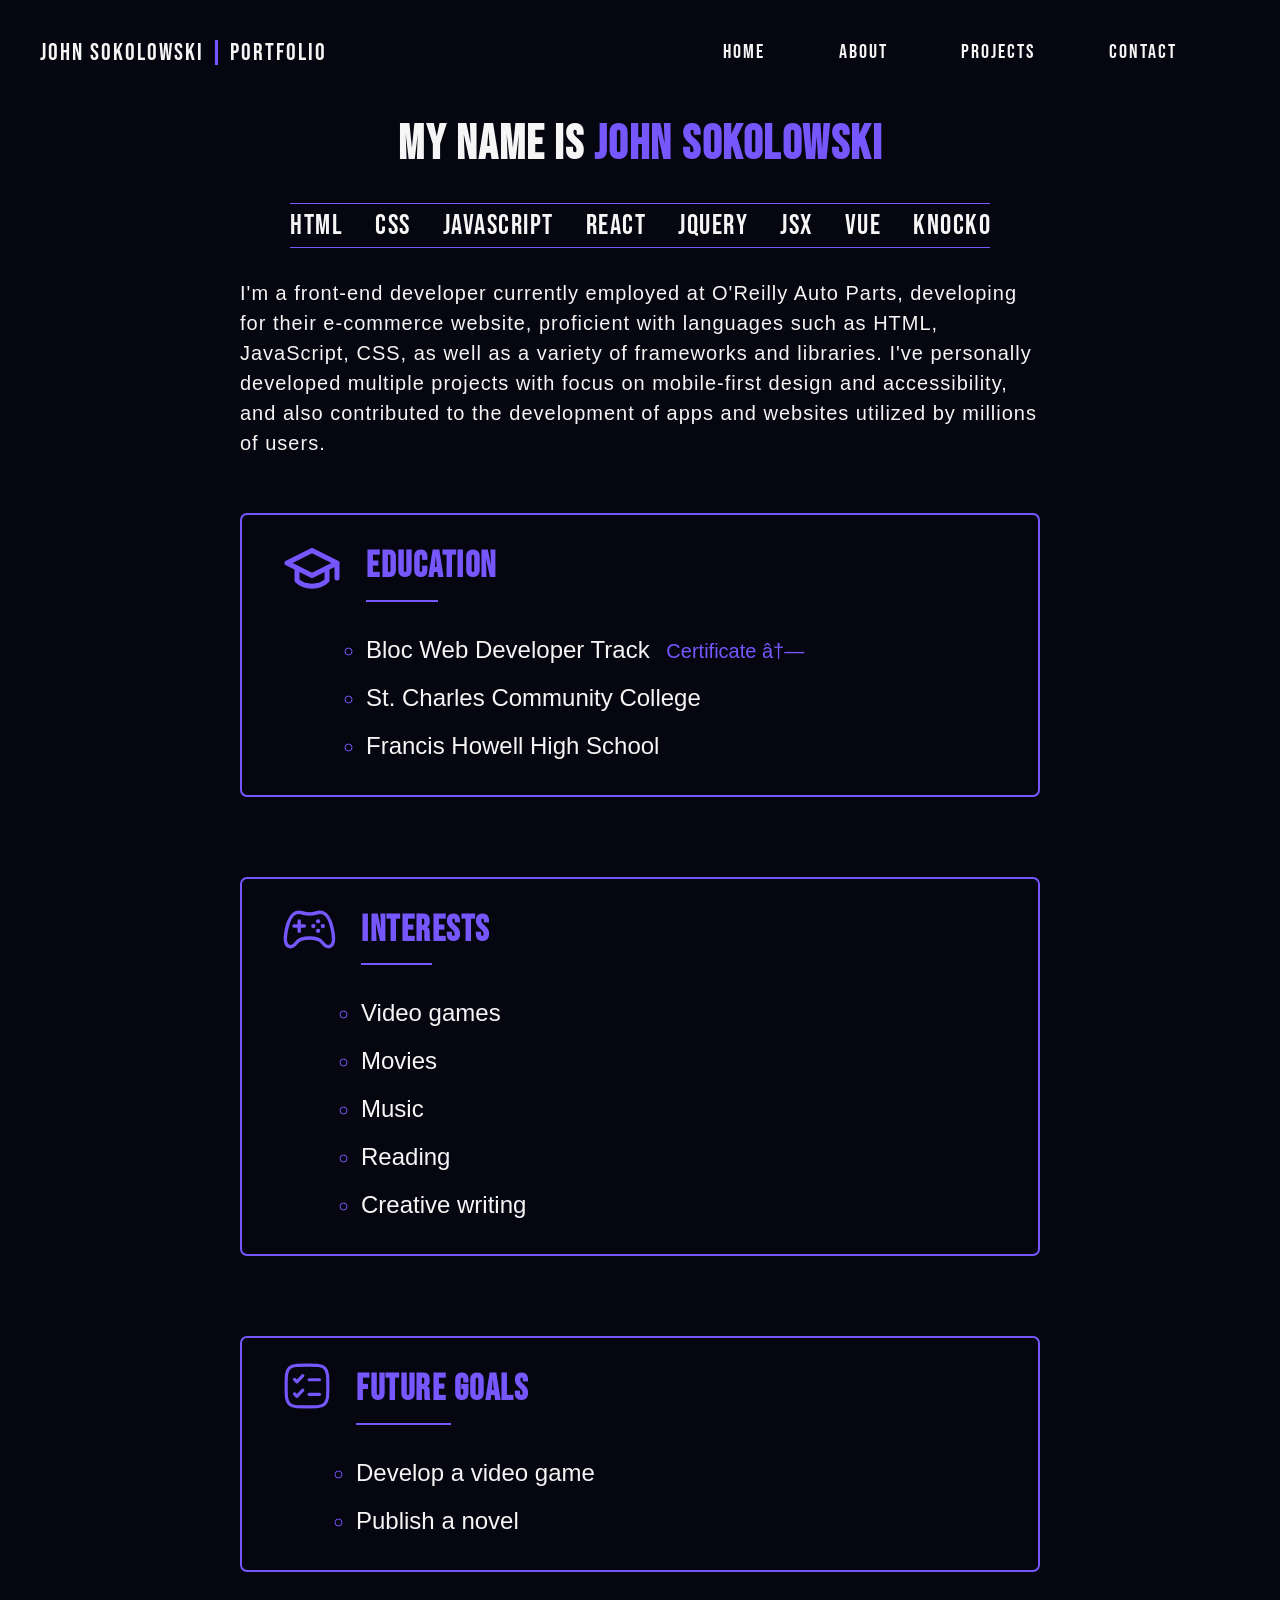
==== about/index.html @ b3dae62d "portfolio site finished" ====
<!doctype html>
<html lang="en">
  <head>
    <title>Portfolio</title>
    <meta name="description" content="Online Portfolio for John Sokolowski" />
    <meta name="viewport" content="width=device-width, initial-scale=1.0" />
    <link rel="stylesheet" type="text/css" href="../main.css" />
    <script src="https://code.jquery.com/jquery-3.4.1.min.js"></script>
    <script src="../script.js"></script>
    <link rel="preconnect" href="https://fonts.googleapis.com" />
    <link rel="preconnect" href="https://fonts.gstatic.com" crossorigin />
    <link
      href="https://fonts.googleapis.com/css2?family=Bebas+Neue&display=swap"
      rel="stylesheet"
    />
    <link
      rel="stylesheet"
      href="https://use.fontawesome.com/releases/v5.7.0/css/all.css"
      integrity="sha384-lZN37f5QGtY3VHgisS14W3ExzMWZxybE1SJSEsQp9S+oqd12jhcu+A56Ebc1zFSJ"
      crossorigin="anonymous"
    />
    <link
      rel="icon"
      type="image/png"
      href="/images/favicon-96x96.png"
      sizes="96x96"
    />
    <link rel="icon" type="image/svg+xml" href="/images/favicon.svg" />
    <link rel="shortcut icon" href="/images/favicon.ico" />
    <link
      rel="apple-touch-icon"
      sizes="180x180"
      href="/images/apple-touch-icon.png"
    />
    <meta name="apple-mobile-web-app-title" content="Portfolio" />
    <link rel="manifest" href="/images/site.webmanifest" />
  </head>

  <body>
    <header>
      <div class="header-content">
        <a href="/"
          ><p id="header-name">
            John Sokolowski <span id="header-name-divider">|</span> Portfolio
          </p></a
        >
        <nav class="nav-container">
          <div id="hamburger-nav">
            <span></span>
            <span></span>
            <span></span>
            <span></span>
          </div>
          <ul class="nav-list">
            <li class="header-list-item">
              <a class="header-link" href="/">Home</a>
            </li>
            <li class="header-list-item">
              <a class="header-link" href="/about/">About</a>
            </li>
            <li class="header-list-item">
              <a class="header-link" href="/projects/">Projects</a>
            </li>
            <li class="header-list-item">
              <a class="header-link" href="/contact/">Contact</a>
            </li>
          </ul>
        </nav>
      </div>
      <nav>
        <ul class="mobile-nav nav-list">
          <li class="header-list-item">
            <a class="header-link" href="/">Home</a>
          </li>
          <li class="header-list-item">
            <a class="header-link" href="/about/">About</a>
          </li>
          <li class="header-list-item">
            <a class="header-link" href="/projects/">Projects</a>
          </li>
          <li class="header-list-item">
            <a class="header-link" href="/contact/">Contact</a>
          </li>
        </ul>
      </nav>
    </header>
    <main>
      <h1 class="about-title">
        My name is <span class="about-name">John Sokolowski</span>
      </h1>
      <div class="scroll-strip">
        <div class="scroll-track">
          <span>HTML</span>
          <span>CSS</span>
          <span>JavaScript</span>
          <span>React</span>
          <span>jQuery</span>
          <span>JSX</span>
          <span>Vue</span>
          <span>Knockout.js</span>
          <span>Postgres</span>
          <span>Git</span>
          <span>Jira</span>
          <span>Postman</span>
          <!-- Duplicated for seamless loop-->
          <span>HTML</span>
          <span>CSS</span>
          <span>JavaScript</span>
          <span>React</span>
          <span>jQuery</span>
          <span>JSX</span>
          <span>Vue</span>
          <span>Knockout.js</span>
          <span>Postgres</span>
          <span>Git</span>
          <span>Jira</span>
          <span>Postman</span>
        </div>
      </div>
      <div class="about-body">
        <p class="about-text">
          I'm a front-end developer currently employed at O'Reilly Auto Parts,
          developing for their e-commerce website, proficient with languages
          such as HTML, JavaScript, CSS, as well as a variety of frameworks and
          libraries. I've personally developed multiple projects with focus on
          mobile-first design and accessibility, and also contributed to the
          development of apps and websites utilized by millions of users.
        </p>
      </div>
      <div class="about-card-container">
        <div class="about-card">
          <img
            class="about-icon education"
            src="../images/icons/education.svg"
            alt="Graduation cap icon"
          />
          <div>
            <h2 class="about-card-title">Education</h2>
            <ul class="about-card-list">
              <li>
                Bloc Web Developer Track
                <a
                  href="https://drive.google.com/file/d/1NUVBWSDKPaeIdQ8p6kXVcCdLTrVtlQbn/view"
                  target="_blank"
                  id="about-cert-link"
                  >Certificate ↗</a
                >
              </li>

              <li>St. Charles Community College</li>
              <li>Francis Howell High School</li>
            </ul>
          </div>
        </div>
        <div class="about-card">
          <img
            class="about-icon hobbies"
            src="../images/icons/hobbies.svg"
            alt="Video game controller icon"
          />
          <div>
            <h2 class="about-card-title">Interests</h2>
            <ul class="about-card-list">
              <li>Video games</li>
              <li>Movies</li>
              <li>Music</li>
              <li>Reading</li>
              <li>Creative writing</li>
            </ul>
          </div>
        </div>
        <div class="about-card">
          <img
            class="about-icon goals"
            src="../images/icons/goals.svg"
            alt="Checklist icon"
          />
          <div>
            <h2 class="about-card-title">Future Goals</h2>
            <ul class="about-card-list">
              <li>Develop a video game</li>
              <li>Publish a novel</li>
            </ul>
          </div>
        </div>
      </div>
    </main>
  </body>
</html>
---- main.css ----
* {
  box-sizing: border-box;
}

body {
  margin: 0px;
  background-color: #060610;
}

main {
  padding-bottom: 4rem;
}

li {
  list-style: none;
}

a {
  text-decoration: none;
}

a:visited,
a:link {
  color: whitesmoke;
}

li:hover {
  cursor: pointer;
}

p {
  margin-top: 0;
  margin-bottom: 0;
  color: whitesmoke;
}

#header-name {
  padding-left: 20px;
  color: whitesmoke;
  font-size: 24px;
}

.header-content {
  margin-top: 20px;
  display: flex;
  justify-content: space-between;
  align-items: center;
  font-family: "Bebas Neue", serif;
  letter-spacing: 2px;
}

.nav-list {
  color: whitesmoke;
  font-size: 20px;
  display: none;
  font-family: "Bebas Neue", serif;
}

.nav-container {
  margin-right: 30px;
  margin-left: 10px;
}

#header-name-divider {
  color: #7657fd;
  font-weight: bolder;
}

.home-content {
  color: #313131;
  font-family: "Gill Sans", "Gill Sans MT", Calibri, "Trebuchet MS", sans-serif;
  width: 100%;
  display: flex;
  justify-content: center;
  margin-top: 50px;
  margin-bottom: 100px;
  margin-left: auto;
  margin-right: auto;
  flex-direction: column-reverse;
  align-items: center;
  text-align: center;
}

.home-name {
  font-size: 60px;
  color: whitesmoke;
  font-family: "Bebas Neue", serif;
  letter-spacing: 3px;
  margin-bottom: 0px;
  margin-top: 0px;
}

.home-subtitle {
  font-size: 30px;
  margin-top: 5px;
  margin-bottom: 5px;
  font-family: "Bebas Neue", serif;
  color: whitesmoke;
  padding-left: 8px;
  padding-right: 8px;
}

.home-fe {
  color: #7657fd;
  font-size: 36px;
}

.countup {
  font-size: 17px;
  font-family: "Bebas Neue", serif;
  display: grid;
  grid-template-columns: repeat(3, 1fr);
  justify-items: center;
  gap: 2rem 1rem;
  margin-top: 15px;
  margin-bottom: 20px;
}
.count-num {
  font-size: 42px;
  color: #7657fd;
  margin-bottom: 5px;
}

.count-word {
  color: #8193ab;
  letter-spacing: normal;
}

i {
  font-size: 45px;
  color: #6c49a3;
}

i:hover {
  color: #34185a;
}

.icons {
  margin-top: 30px;
}

.icon-link {
  margin-right: 40px;
}

.home-button {
  height: 60px;
  width: 220px;
  font-size: 40px;
  color: whitesmoke;
  border: 2px solid #7657fd;
  border-radius: 8px;
  background: none;
  position: relative;
  transition: all 0.35s;
  font-family: "Bebas Neue", serif;
}

.home-button.resume {
  background-color: #7657fd;
  margin-bottom: 40px;
}

.home-button span {
  position: relative;
  z-index: 2;
}

.home-button:hover {
  cursor: pointer;
}

.home-button:hover:after {
  width: 100%;
}

.resume-button {
  height: 60px;
  width: 220px;
  font-size: 36px;
  color: whitesmoke;
  border: 2px solid #7657fd;
  border-radius: 14px;
  margin-right: 50px;
  background: none;
}
.resume-button:hover {
  background-color: #7657fd;
  color: whitesmoke;
  cursor: pointer;
}

.my-work-button {
  height: 60px;
  width: 220px;
  font-size: 36px;
  color: whitesmoke;
  border: 2px solid #7657fd;
  border-radius: 14px;
  margin-right: 50px;
  background: none;
}
.my-work-button:hover {
  background-color: #7657fd;
  color: whitesmoke;
  cursor: pointer;
}

.experience-container {
  margin-left: auto;
  margin-right: auto;
  margin-top: 65px;
  border-radius: 3px;
  text-align: center;
  letter-spacing: 3px;
  border-radius: 55px;
}

.counter-item {
  width: 90px;
  text-align: center;
  border-radius: 12px;
  font-size: 22px;
  padding: 3px;
}

#hamburger-nav {
  width: 40px;
  height: 45px;
  position: relative;
  -webkit-transform: rotate(0deg);
  -moz-transform: rotate(0deg);
  -o-transform: rotate(0deg);
  transform: rotate(0deg);
  -webkit-transition: 0.5s ease-in-out;
  -moz-transition: 0.5s ease-in-out;
  -o-transition: 0.5s ease-in-out;
  transition: 0.5s ease-in-out;
  cursor: pointer;
}

#hamburger-nav span {
  display: block;
  position: absolute;
  height: 4px;
  width: 100%;
  background: whitesmoke;
  border-radius: 9px;
  opacity: 1;
  left: 0;
  -webkit-transform: rotate(0deg);
  -moz-transform: rotate(0deg);
  -o-transform: rotate(0deg);
  transform: rotate(0deg);
  -webkit-transition: 0.25s ease-in-out;
  -moz-transition: 0.25s ease-in-out;
  -o-transition: 0.25s ease-in-out;
  transition: 0.25s ease-in-out;
}

#hamburger-nav span:nth-child(1) {
  top: 5px;
}

#hamburger-nav span:nth-child(2),
#hamburger-nav span:nth-child(3) {
  top: 18px;
}

#hamburger-nav span:nth-child(4) {
  top: 32px;
}

#hamburger-nav.open span:nth-child(1) {
  top: 18px;
  width: 0%;
  left: 50%;
}

#hamburger-nav.open span:nth-child(2) {
  -webkit-transform: rotate(45deg);
  -moz-transform: rotate(45deg);
  -o-transform: rotate(45deg);
  transform: rotate(45deg);
}

#hamburger-nav.open span:nth-child(3) {
  -webkit-transform: rotate(-45deg);
  -moz-transform: rotate(-45deg);
  -o-transform: rotate(-45deg);
  transform: rotate(-45deg);
}

#hamburger-nav.open span:nth-child(4) {
  top: 18px;
  width: 0%;
  left: 50%;
}

.mobile-nav {
  display: flex;
  flex-direction: column;
  height: 0px;
  overflow: hidden;
  opacity: 0;
  transform: translateY(-12px);
  transition:
    height 0.35s ease,
    opacity 0.25s ease,
    transform 0.3s ease;
  justify-content: space-evenly;
}
.mobile-nav.nav-open {
  padding-left: 0px;
  height: 320px;
  opacity: 1;
  transform: translateY(0);
}

.nav-open li {
  display: block;
  position: relative;
  width: 100%;
  padding: 1.25rem 2rem 0;
}

.nav-open li::after {
  content: "";
  position: absolute;
  left: 2rem;
  right: 2rem;
  bottom: -15px;
  height: 1px;
  background: #7657fd;
}

.social-divider {
  display: flex;
  align-items: center;
  width: 90%;
  margin: auto;
}

.divider-line {
  flex: 1;
  height: 1px;
  background: #7657fd;
}

.social-icon {
  color: #7657fd;
  width: 3rem;
  height: 3rem;
}

.social-link {
  margin-left: 20px;
  margin-right: 20px;
}

.home-title {
  color: whitesmoke;
  font-size: 30px;
  font-family: sans-serif;
  margin-bottom: 40px;
}

.img-container {
  flex-shrink: 1;
  min-width: 220px;
  display: block;
  width: 260px;
}

.my-portrait {
  width: 100%;
  height: auto;
  display: block;
  margin-bottom: 40px;
  border-radius: 50%;
  border: 2px solid #7657fd;
}

.button-container {
  display: flex;
  flex-direction: column;
  align-items: center;
}

.button-container a {
  padding-top: 2px;
  width: 80%;
}

.header-link {
  display: block;
}

.about-title {
  color: whitesmoke;
  font-size: 48px;
  font-family: "Bebas Neue", serif;
  text-align: center;
  margin-bottom: 10px;
  letter-spacing: 1.5px;
}

.about-body {
  font-family: sans-serif;
  font-size: 20px;
  letter-spacing: 1px;
  line-height: 1.5;
  width: 80%;
  margin-left: auto;
  margin-right: auto;
  max-width: 800px;
}

.about-text {
  margin-bottom: 15px;
}

.about-name {
  color: #7657fd;
}

.certificate {
  padding: 5px 10px;
}

.scroll-strip {
  font-size: 28px;
  font-family: sans-serif;
  max-width: 700px;
  width: 80%;
  margin-left: auto;
  margin-right: auto;
  overflow: hidden;
  color: whitesmoke;
  border-top: 1px solid #7657fd;
  border-bottom: 1px solid #7657fd;
  margin-bottom: 30px;
  margin-top: 30px;
  letter-spacing: 1.5px;
}

.scroll-track {
  display: flex;
  width: max-content;
  animation: scroll-left 18s linear infinite;
  padding-top: 5px;
  padding-bottom: 5px;
}

.scroll-track span {
  flex: 0 0 auto;
  white-space: nowrap;
  margin-right: 2rem;
  font-family: "Bebas Neue", serif;
}

.about-card-container {
  color: whitesmoke;
  display: flex;
  flex-direction: column;
  justify-content: space-evenly;
  font-size: 24px;
  align-items: center;
}

.about-card {
  font-family: sans-serif;
  line-height: 1.5;
  width: 90%;
  max-width: 800px;
  margin-left: auto;
  margin-right: auto;
  border: 2px solid #7657fd;
  border-radius: 7px;
  padding-bottom: 25px;
  display: grid;
  grid-template-columns: auto 1fr;
  column-gap: 1.5rem;
  padding-left: 20px;
  padding-right: 20px;
  margin-bottom: 40px;
  margin-top: 40px;
}

.about-card-list {
  padding-left: 0px;
  margin-bottom: 0px;
  font-size: 20px;

  li {
    list-style: circle;
    line-height: 2;
    cursor: initial;
  }
  li::marker {
    color: #7657fd;
  }
}

.about-icon {
  &.hobbies {
    width: 55px;
    margin-top: 23px;
  }
  &.education {
    width: 60px;
    margin-top: 23px;
  }
  &.goals {
    width: 50px;
    margin-top: 23px;
  }
}

.about-card-title {
  color: #7657fd;
  font-family: "Bebas Neue", serif;
  margin-bottom: 10px;
  letter-spacing: 1.5px;
  margin-top: 25px;
  width: fit-content;
}

.about-card-title::after {
  content: "";
  display: block;
  width: 55%;
  height: 2px;
  background: #7657fd;
  margin-top: 0.35rem;
}

#about-cert-link {
  padding-left: 10px;
  color: #7657fd;
  font-size: 20px;
}

#about-cert-link:hover {
  text-decoration: underline;
}

.project-title {
  color: whitesmoke;
  font-size: 48px;
  font-family: "Bebas Neue", serif;
  letter-spacing: 2px;
  text-align: center;
  border-bottom: 2px solid #7657fd;
  width: fit-content;
  margin-left: auto;
  margin-right: auto;
}

.projects-carousel {
  display: grid;
  grid-template-columns: 1fr;
  grid-template-areas:
    "image"
    "buttons";
  gap: 1rem;
}

.carousel-window {
  grid-area: image;
  overflow: hidden;
  width: 100%;
}

.carousel-track {
  display: flex;
  transition: transform 0.35s ease;
}

.project-slide {
  flex: 0 0 100%;
  text-align: center;
  padding: 1rem;
}

.project-slide img {
  width: 100%;
  max-width: 700px;
  border-radius: 8px;
}

.carousel-buttons {
  grid-area: buttons;
  display: flex;
  justify-content: center;
  gap: 2rem;
  margin-top: 1rem;
}

.carousel-button {
  color: #7657fd;
  background: transparent;
  border: 2px solid #7657fd;
  border-radius: 6px;
  font-size: 3rem;
  cursor: pointer;
  width: 80px;
}

.project-info {
  width: 80%;
  margin-left: auto;
  margin-right: auto;
  max-width: 800px;
  padding-bottom: 20px;
  border-bottom: 2px solid #7657fd;
  margin-bottom: 120px;
}

.project-description {
  font-family: sans-serif;
  font-size: 20px;
  letter-spacing: 1px;
  line-height: 1.5;
  margin-bottom: 50px;
}

.project-button-container {
  display: flex;
  flex-direction: column;
  justify-content: space-evenly;
  margin-bottom: 30px;
}

.project-button {
  height: 60px;
  width: 80% !important;
  font-size: 40px;
  color: whitesmoke;
  border: 2px solid #7657fd;
  border-radius: 8px;
  font-family: "Bebas Neue", serif;
  text-align: center;
  margin-left: auto;
  margin-right: auto;
}

#live-demo-button {
  margin-bottom: 40px;
  background-color: #7657fd;
}

.project-tech-container {
  margin-top: 40px;
  margin-bottom: 20px;
  width: fit-content;
  padding-bottom: 10px;
}

.project-built {
  font-size: 26px;
  color: #7657fd;
  font-family: "Bebas Neue", serif;
  margin-bottom: 5px;
}

.project-stack-list {
  font-family: sans-serif;
  font-size: 20px;
  position: relative;
  padding-bottom: 15px;
}

.project-stack-list::after {
  content: "";
  position: absolute;
  left: 0;
  bottom: 0;
  width: 100%;
  height: 2px;
  background: #7657fd;
}

.tech-separator {
  color: #7657fd;
  margin-left: 10px;
  margin-right: 10px;
}

/********************************************************** */
.contact-page {
  min-height: 100vh;
}

.contact-section {
  width: 100%;
  max-width: 620px;
  margin: 0 auto;
  padding: 40px 25px 60px;
}

.contact-title {
  position: relative;
  width: fit-content;
  margin: 0 auto 40px;

  color: whitesmoke;
  font-family: "Bebas Neue", serif;
  font-size: 50px;
  letter-spacing: 2px;
  text-transform: uppercase;
}

.contact-title::after {
  content: "";
  display: block;
  width: 60%;
  height: 2px;
  margin: 8px auto 0;
  background: #7657fd;
}

.contact-intro {
  margin: 0 0 45px;
  text-align: center;

  color: whitesmoke;
  font-family: Arial, Helvetica, sans-serif;
  font-size: 22px;
  line-height: 1.5;
}

.contact-form {
  display: flex;
  flex-direction: column;
  gap: 30px;
}

.form-field {
  display: flex;
  flex-direction: column;
  gap: 10px;
}

.form-field label {
  color: whitesmoke;
  font-family: Arial, Helvetica, sans-serif;
  font-size: 18px;
  font-weight: 500;
}

.form-field input,
.form-field textarea {
  width: 100%;
  box-sizing: border-box;

  background: transparent;
  color: whitesmoke;

  font-family: Arial, Helvetica, sans-serif;
  font-size: 18px;

  outline: none;
  box-shadow: none;
}

.form-field input {
  padding: 10px 4px;
  border: none;
  border-bottom: 2px solid #7657fd;
}

.form-field input:focus {
  outline: none;
  box-shadow: none;
  border-bottom-color: #7657fd;
}

.form-field textarea {
  min-height: 180px;
  padding: 16px;
  border-radius: 4px;
  border: 2px solid #7657fd;
  resize: vertical;
}

.form-field textarea:focus {
  outline: none;
  box-shadow: none;
  border-color: #7657fd;
}

.form-field input:-webkit-autofill,
.form-field input:-webkit-autofill:hover,
.form-field input:-webkit-autofill:focus,
.form-field textarea:-webkit-autofill {
  -webkit-text-fill-color: whitesmoke;
  caret-color: whitesmoke;
  transition: background-color 9999s ease-in-out 0s;
}

.contact-submit {
  width: 190px;
  align-self: center;
  margin-top: 10px;
}

/********************************************************** */

@keyframes scroll-left {
  from {
    transform: translateX(0);
  }

  to {
    transform: translateX(-50%);
  }
}

@keyframes scroll-left {
  from {
    transform: translateX(0);
  }

  to {
    transform: translateX(-50%);
  }
}

@media only screen and (max-width: 1150px) {
  .home-button {
    width: 180px;
  }
}

@media only screen and (min-width: 870px) {
  #header-name {
    padding-left: 40px;
  }
  nav {
    width: 65%;
  }

  .home-title {
    font-size: 36px;
    margin-bottom: 40px;
    margin-top: 30px;
  }

  .img-container {
    padding-left: 20px;
    width: 320px;
  }

  .header-content {
    display: flex;
    justify-content: space-between;
    align-items: center;
    color: whitesmoke;
    font-family: "Bebas Neue", serif;
    letter-spacing: 2px;
    font-size: 20px;
  }

  .nav-list {
    display: flex;
    flex-direction: row;
    justify-content: space-evenly;
  }

  .mobile-nav {
    display: none;
  }

  .nav-container {
    width: 50%;
  }

  #hamburger-nav {
    display: none;
  }

  .header-link {
    display: inline-block;
    position: relative;
  }

  .header-link:after {
    background: none repeat scroll 0 0 transparent;
    bottom: 0;
    content: "";
    display: block;
    height: 2px;
    left: 50%;
    position: absolute;
    background: #7657fd;
    transition:
      width 0.3s ease 0s,
      left 0.3s ease 0s;
    width: 0;
  }
  .header-link:hover:after {
    width: 100%;
    left: 0;
  }

  .home-content {
    color: #313131;
    font-family:
      "Gill Sans", "Gill Sans MT", Calibri, "Trebuchet MS", sans-serif;
    width: 100%;
    display: flex;
    justify-content: space-evenly;
    margin-top: 50px;
    margin-bottom: 100px;
    margin-left: auto;
    margin-right: auto;
    width: 70%;
    align-items: center;
    flex-direction: initial;
  }

  .home-name {
    color: whitesmoke;
    font-size: 100px;
    font-family: "Bebas Neue", serif;
    letter-spacing: 3px;
    margin-top: 0px;
    line-height: 0.9;
  }

  .home-subtitle {
    font-size: 36px;
    margin-top: 5px;
    margin-bottom: 5px;
    font-family: "Bebas Neue", serif;
    color: whitesmoke;
  }

  .home-fe {
    color: #7657fd;
    font-size: 45px;
  }

  .countup {
    font-size: 17px;
    font-family: "Bebas Neue", serif;
    display: flex;
    justify-content: space-evenly;
    margin-top: 15px;
    margin-bottom: 20px;
  }
  .count-num {
    font-size: 42px;
    color: #7657fd;
    margin-bottom: 5px;
  }

  .count-word {
    color: #8193ab;
    letter-spacing: normal;
  }

  i {
    font-size: 75px;
    color: #7657fd;
  }

  .icons {
    margin-top: 30px;
  }

  .icon-link {
    margin-right: 40px;
  }

  .home-button {
    height: 60px;
    font-size: 40px;
    color: whitesmoke;
    border: 2px solid #7657fd;
    margin-right: 50px;
    background: none;
    position: relative;
    transition: all 0.35s;
    font-family: "Bebas Neue", serif;
  }

  .home-button.resume {
    background: none;
    margin-bottom: 0px;
  }

  .home-button span {
    position: relative;
    z-index: 2;
  }

  .home-button:after {
    position: absolute;
    content: "";
    top: 0;
    left: 0;
    width: 0;
    height: 100%;
    background: #7657fd;
    transition: all 0.35s;
  }

  .home-button:hover {
    cursor: pointer;
  }

  .home-button:hover:after {
    width: 100%;
  }

  .resume-button {
    height: 60px;
    width: 220px;
    font-size: 36px;
    color: whitesmoke;
    border: 2px solid #7657fd;
    border-radius: 14px;
    margin-right: 50px;
    background: none;
  }

  .my-work-button {
    height: 60px;
    width: 220px;
    font-size: 36px;
    color: whitesmoke;
    border: 2px solid #7657fd;
    border-radius: 14px;
    margin-right: 50px;
    background: none;
  }

  .experience-container {
    width: 70%;
    max-width: 1200px;
    padding: 30px;
  }

  .counter-item {
    width: 90px;
    text-align: center;
    border-radius: 12px;
    font-size: 22px;
    padding: 3px;
  }

  .button-container {
    display: flex;
    flex-wrap: nowrap;
    flex-direction: row;
  }

  .social-divider {
    gap: 1.5rem;
  }

  .about-card {
    width: 80%;
    padding-left: 40px;
    padding-right: 0px;
  }
  .about-card-list {
    font-size: 24px;
  }

  .projects-carousel {
    display: grid;
    grid-template-columns: auto minmax(0, 1000px) auto;
    grid-template-areas: "prev image next";
    align-items: center;
    justify-content: center;
    column-gap: 2rem;
    margin-left: 25px;
    margin-right: 25px;
  }

  .carousel-window {
    grid-area: image;
    width: 100%;
  }

  .carousel-buttons {
    display: contents;
  }

  .prev {
    grid-area: prev;
  }

  .next {
    grid-area: next;
  }

  .project-slide img {
    max-width: 900px;
  }

  .project-tech-container {
    margin-top: 20px;
    margin-bottom: 40px;
  }

  .project-button-container {
    flex-direction: row;
  }

  .project-button {
    max-width: 180px;
    margin-left: 0;
    margin-right: 0;
  }

  #live-demo-button {
    background: none;
    margin-bottom: 0;
  }
  .project-stack-list::after {
    width: 220px;
  }

  .contact-section {
    max-width: 760px;
    padding: 40px 30px 80px;
  }

  .contact-title {
    margin-bottom: 20px;
    font-size: 50px;
  }

  .contact-intro {
    margin-bottom: 55px;
    font-size: 26px;
  }

  .contact-form {
    gap: 36px;
  }

  .form-field label {
    font-size: 22px;
  }

  .form-field input,
  .form-field textarea {
    font-size: 22px;
  }

  .form-field textarea {
    min-height: 220px;
  }

  .contact-submit {
    width: 220px;
  }
}
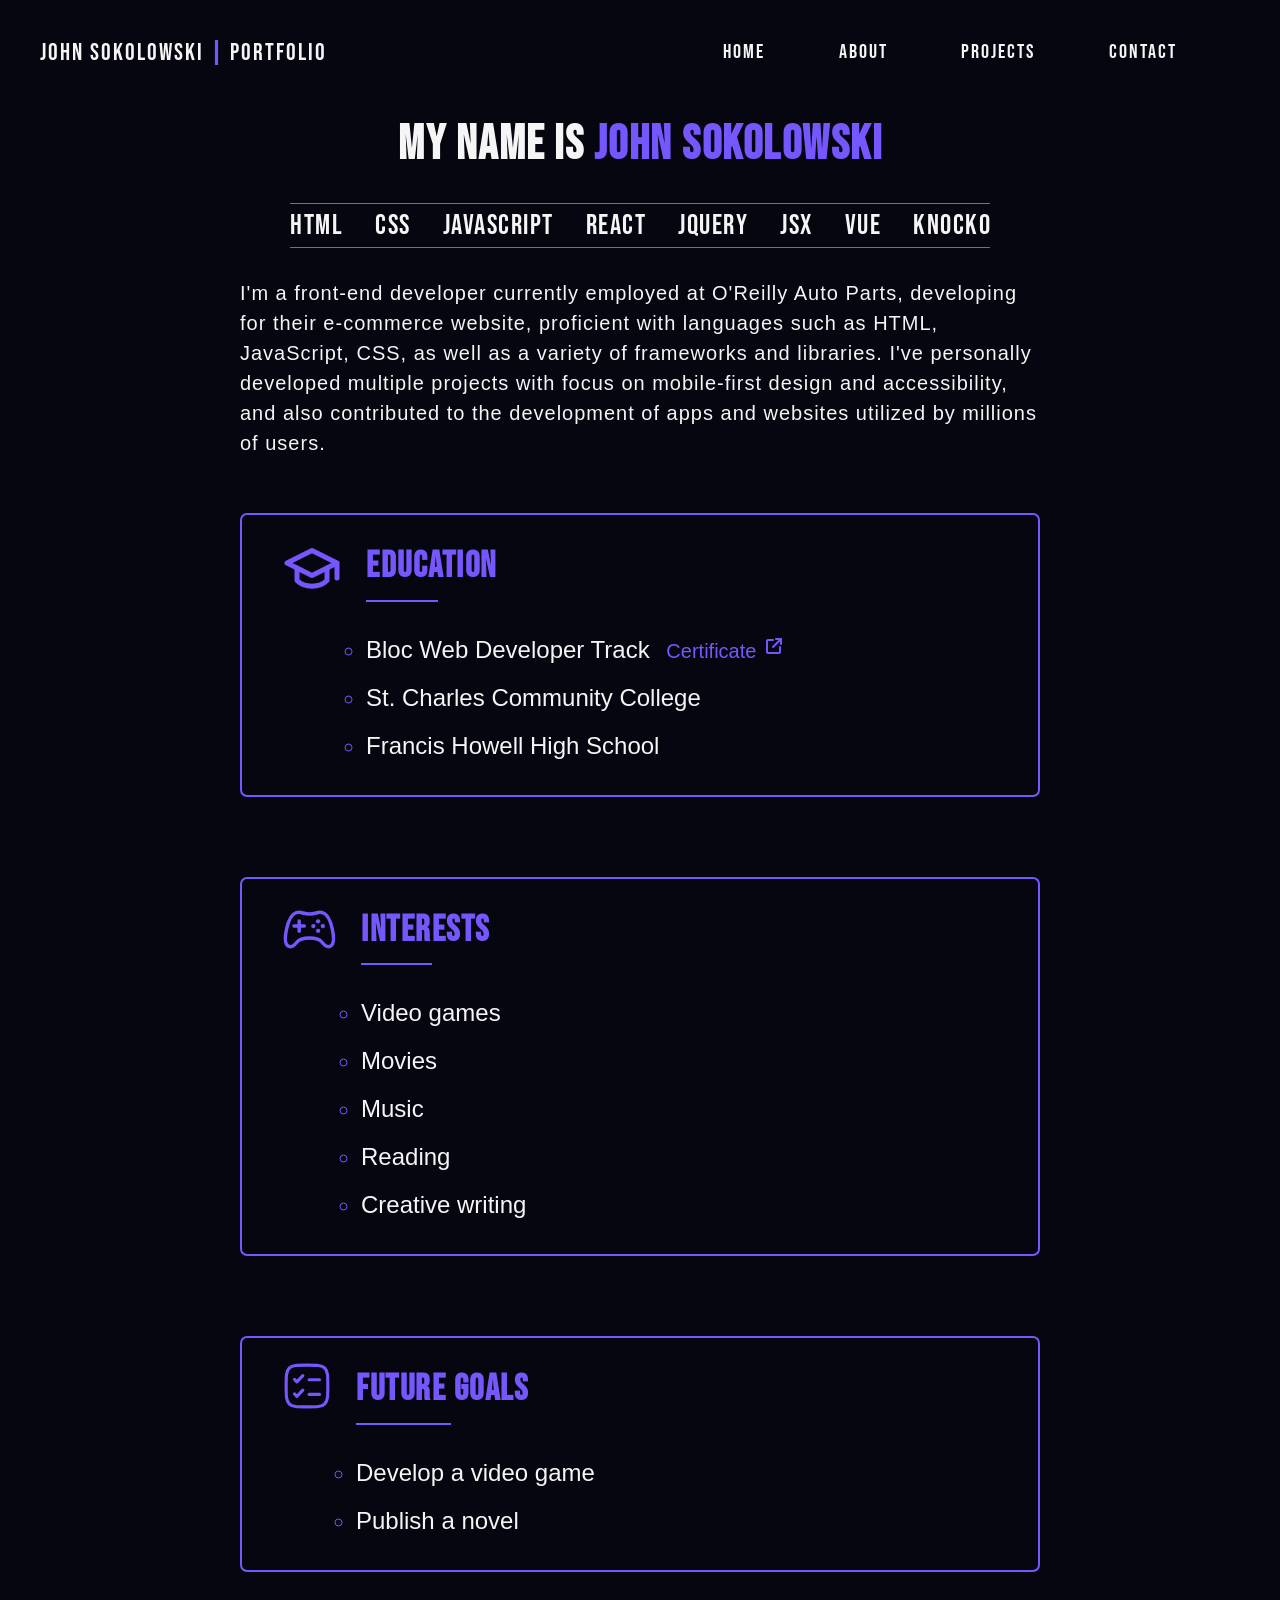
==== commit d3840d32: "fixl link icon on ios" ====
--- a/about/index.html
+++ b/about/index.html
@@ -22,24 +22,24 @@
     <link
       rel="icon"
       type="image/png"
-      href="/images/favicon-96x96.png"
+      href="../images/favicon-96x96.png"
       sizes="96x96"
     />
-    <link rel="icon" type="image/svg+xml" href="/images/favicon.svg" />
-    <link rel="shortcut icon" href="/images/favicon.ico" />
+    <link rel="icon" type="image/svg+xml" href="../images/favicon.svg" />
+    <link rel="shortcut icon" href="../images/favicon.ico" />
     <link
       rel="apple-touch-icon"
       sizes="180x180"
-      href="/images/apple-touch-icon.png"
+      href="../images/apple-touch-icon.png"
     />
     <meta name="apple-mobile-web-app-title" content="Portfolio" />
-    <link rel="manifest" href="/images/site.webmanifest" />
+    <link rel="manifest" href="../images/site.webmanifest" />
   </head>
 
   <body>
     <header>
       <div class="header-content">
-        <a href="/"
+        <a href="../"
           ><p id="header-name">
             John Sokolowski <span id="header-name-divider">|</span> Portfolio
           </p></a
@@ -53,16 +53,16 @@
           </div>
           <ul class="nav-list">
             <li class="header-list-item">
-              <a class="header-link" href="/">Home</a>
+              <a class="header-link" href="../">Home</a>
             </li>
             <li class="header-list-item">
-              <a class="header-link" href="/about/">About</a>
+              <a class="header-link" href="../about/">About</a>
             </li>
             <li class="header-list-item">
-              <a class="header-link" href="/projects/">Projects</a>
+              <a class="header-link" href="../projects/">Projects</a>
             </li>
             <li class="header-list-item">
-              <a class="header-link" href="/contact/">Contact</a>
+              <a class="header-link" href="../contact/">Contact</a>
             </li>
           </ul>
         </nav>
@@ -70,16 +70,16 @@
       <nav>
         <ul class="mobile-nav nav-list">
           <li class="header-list-item">
-            <a class="header-link" href="/">Home</a>
+            <a class="header-link" href="../">Home</a>
           </li>
           <li class="header-list-item">
-            <a class="header-link" href="/about/">About</a>
+            <a class="header-link" href="../about/">About</a>
           </li>
           <li class="header-list-item">
-            <a class="header-link" href="/projects/">Projects</a>
+            <a class="header-link" href="../projects/">Projects</a>
           </li>
           <li class="header-list-item">
-            <a class="header-link" href="/contact/">Contact</a>
+            <a class="header-link" href="../contact/">Contact</a>
           </li>
         </ul>
       </nav>
@@ -143,8 +143,8 @@
                   href="https://drive.google.com/file/d/1NUVBWSDKPaeIdQ8p6kXVcCdLTrVtlQbn/view"
                   target="_blank"
                   id="about-cert-link"
-                  >Certificate ↗</a
-                >
+                  >Certificate <img src="../images/external-link-arrow.svg"
+                /></a>
               </li>
 
               <li>St. Charles Community College</li>
--- a/main.css
+++ b/main.css
@@ -369,7 +369,7 @@
   flex-shrink: 1;
   min-width: 220px;
   display: block;
-  width: 260px;
+  width: 220px;
 }
 
 .my-portrait {
@@ -536,13 +536,13 @@
 }
 
 #about-cert-link {
-  padding-left: 10px;
+  margin-left: 10px;
   color: #7657fd;
   font-size: 20px;
 }
 
 #about-cert-link:hover {
-  text-decoration: underline;
+  border-bottom: 2px solid #7657fd;
 }
 
 .project-title {
